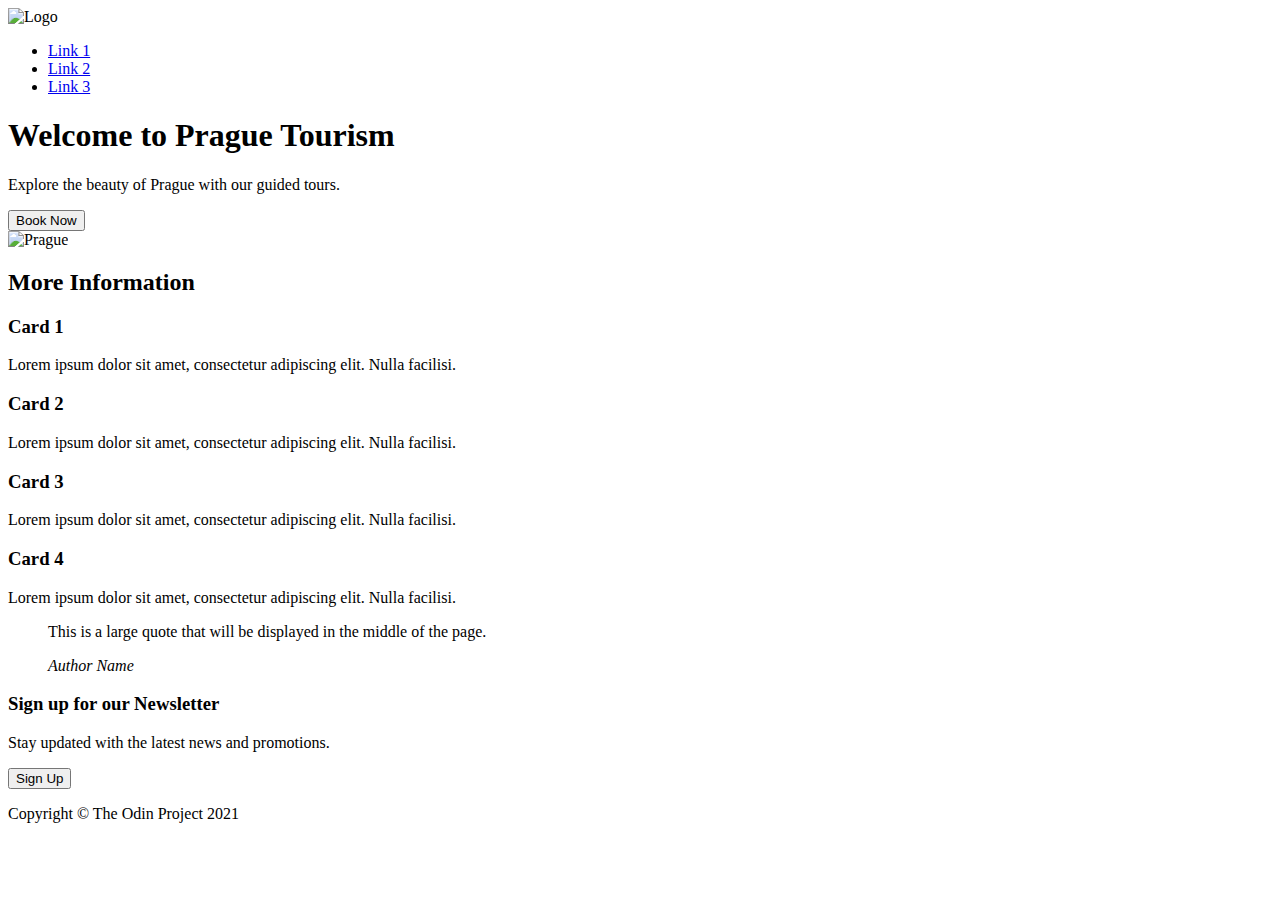
==== landing-page/index.html @ 8106cce4 "Add landing page HTML structure and content, add css file" ====
<!DOCTYPE html>
<html lang="en">
  <head>
    <meta charset="UTF-8" />
    <meta name="viewport" content="width=device-width, initial-scale=1.0" />
    <title>Prague Tourism</title>
  </head>
  <body>
    <header>
      <nav>
        <div class="logo">
          <img src="logo.png" alt="Logo" />
        </div>
        <ul class="nav-links">
          <li><a href="#">Link 1</a></li>
          <li><a href="#">Link 2</a></li>
          <li><a href="#">Link 3</a></li>
        </ul>
      </nav>
    </header>
    <main>
      <section class="hero">
        <div class="hero-content">
          <h1>Welcome to Prague Tourism</h1>
          <p>Explore the beauty of Prague with our guided tours.</p>
          <button class="btn">Book Now</button>
        </div>
        <div class="hero-image">
          <img src="prague.jpg" alt="Prague" />
        </div>
      </section>
      <section class="more-info">
        <h2>More Information</h2>
        <div class="card">
          <h3>Card 1</h3>
          <p>
            Lorem ipsum dolor sit amet, consectetur adipiscing elit. Nulla
            facilisi.
          </p>
        </div>
        <div class="card">
          <h3>Card 2</h3>
          <p>
            Lorem ipsum dolor sit amet, consectetur adipiscing elit. Nulla
            facilisi.
          </p>
        </div>
        <div class="card">
          <h3>Card 3</h3>
          <p>
            Lorem ipsum dolor sit amet, consectetur adipiscing elit. Nulla
            facilisi.
          </p>
        </div>
        <div class="card">
          <h3>Card 4</h3>
          <p>
            Lorem ipsum dolor sit amet, consectetur adipiscing elit. Nulla
            facilisi.
          </p>
        </div>
      </section>
      <section class="quote">
        <blockquote>
          <p>
            This is a large quote that will be displayed in the middle of the
            page.
          </p>
          <cite>Author Name</cite>
        </blockquote>
      </section>
      <section class="newsletter">
        <div class="card">
          <h3>Sign up for our Newsletter</h3>
          <p>Stay updated with the latest news and promotions.</p>
          <button class="btn">Sign Up</button>
        </div>
      </section>
    </main>
    <footer>
      <div class="footer-content">
        <p>Copyright &copy; The Odin Project 2021</p>
      </div>
    </footer>
  </body>
</html>
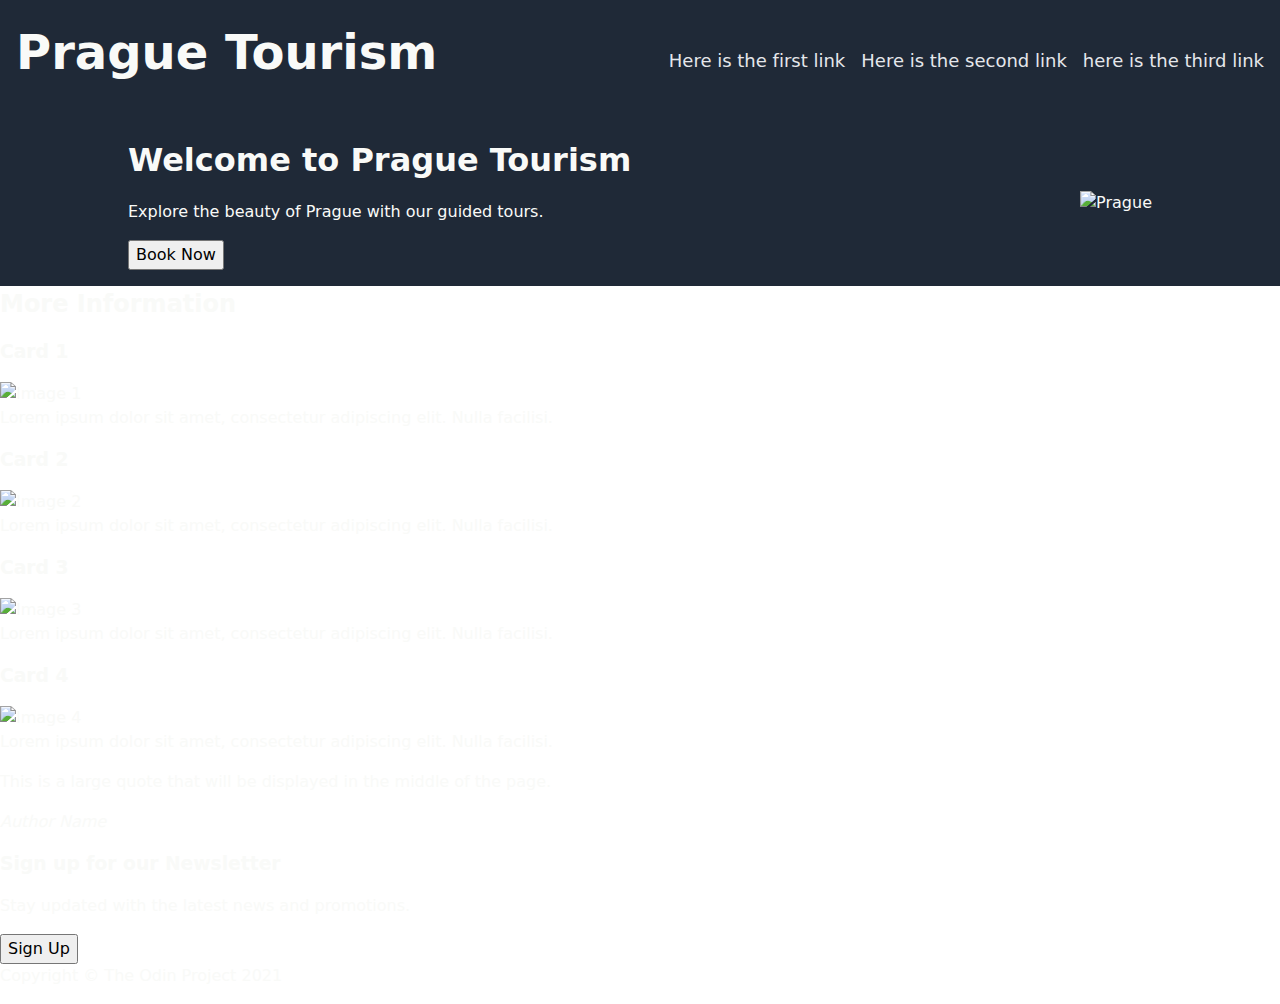
==== commit bf458691: "Add CSS reset, add navbar styling for background colour and text styling for links and title, add st" ====
--- a/landing-page/index.html
+++ b/landing-page/index.html
@@ -4,17 +4,18 @@
     <meta charset="UTF-8" />
     <meta name="viewport" content="width=device-width, initial-scale=1.0" />
     <title>Prague Tourism</title>
+    <link rel="stylesheet" href="./style.css" />
   </head>
   <body>
     <header>
       <nav>
         <div class="logo">
-          <img src="logo.png" alt="Logo" />
+          <h1>Prague Tourism</h1>
         </div>
         <ul class="nav-links">
-          <li><a href="#">Link 1</a></li>
-          <li><a href="#">Link 2</a></li>
-          <li><a href="#">Link 3</a></li>
+          <li><a href="#">Here is the first link</a></li>
+          <li><a href="#">Here is the second link</a></li>
+          <li><a href="#">here is the third link</a></li>
         </ul>
       </nav>
     </header>
@@ -33,6 +34,7 @@
         <h2>More Information</h2>
         <div class="card">
           <h3>Card 1</h3>
+          <img src="image1.jpg" alt="Image 1" />
           <p>
             Lorem ipsum dolor sit amet, consectetur adipiscing elit. Nulla
             facilisi.
@@ -40,6 +42,7 @@
         </div>
         <div class="card">
           <h3>Card 2</h3>
+          <img src="image2.jpg" alt="Image 2" />
           <p>
             Lorem ipsum dolor sit amet, consectetur adipiscing elit. Nulla
             facilisi.
@@ -47,6 +50,7 @@
         </div>
         <div class="card">
           <h3>Card 3</h3>
+          <img src="image3.jpg" alt="Image 3" />
           <p>
             Lorem ipsum dolor sit amet, consectetur adipiscing elit. Nulla
             facilisi.
@@ -54,6 +58,7 @@
         </div>
         <div class="card">
           <h3>Card 4</h3>
+          <img src="image4.jpg" alt="Image 4" />
           <p>
             Lorem ipsum dolor sit amet, consectetur adipiscing elit. Nulla
             facilisi.
--- a/landing-page/style.css
+++ b/landing-page/style.css
@@ -0,0 +1,171 @@
+/* ------------------ CSS Variables -------------- */
+:root {
+  /* Colours */
+  --dark-background-colour: #1f2937;
+  --main-text-colour: #f9faf8;
+  --secondary-text-colour: #e5e7eb;
+  --dark-text-colour: #1f2937;
+  --action-colour: #3882f6;
+  --secondary-background-colour: #e5e7eb;
+}
+
+/* --------------------- CSS Reset ------------------------------ */
+
+/* Box sizing rules */
+*,
+*::before,
+*::after {
+  box-sizing: border-box;
+}
+
+/* Set core root defaults */
+html {
+  color: var(--main-text-colour);
+  font-family: "Roboto", system-ui, -apple-system, BlinkMacSystemFont,
+    "Segoe UI", Oxygen, Ubuntu, Cantarell, "Open Sans", "Helvetica Neue",
+    sans-serif;
+  line-height: 1.5;
+}
+
+html:focus-within {
+  scroll-behavior: smooth;
+}
+
+/* Set core body defaults */
+body {
+  min-height: 100vh;
+  text-rendering: optimizeSpeed;
+  margin: 0;
+  display: grid;
+  grid-template-rows: auto auto 1fr auto;
+}
+
+/* Update default margin */
+h1,
+h2,
+h3,
+h4,
+h5,
+h6,
+p,
+figure,
+blockquote,
+ol,
+ul,
+dl,
+dd {
+  margin: 0 0 1rem;
+}
+
+/* Remove list styles on ul, ol elements with a list role, which suggests default styling will be removed */
+ul[role="list"],
+ol[role="list"] {
+  list-style: none;
+  padding: 0;
+  margin: 0;
+}
+
+/* A elements that don't have a class get default styles */
+a {
+  text-decoration-skip-ink: auto;
+  color: grey;
+  transition: background-color 0.2s, color 0.2s;
+  text-decoration: none;
+}
+
+a:hover,
+a:focus-visible {
+  color: grey;
+}
+
+/* Make images easier to work with */
+img,
+picture,
+svg {
+  max-width: 100%;
+  display: block;
+}
+
+svg {
+  fill: currentColor;
+}
+
+svg:not(:root) {
+  overflow: hidden;
+}
+
+/* Inherit fonts for inputs and buttons */
+input,
+button,
+textarea,
+select {
+  font: inherit;
+}
+
+button {
+  cursor: pointer;
+}
+
+/* Remove all animations, transitions and smooth scroll for people that prefer not to see them */
+@media (prefers-reduced-motion: reduce) {
+  html:focus-within {
+    scroll-behavior: auto;
+  }
+
+  *,
+  *::before,
+  *::after {
+    animation-duration: 0.01ms !important;
+    animation-iteration-count: 1 !important;
+    transition-duration: 0.01ms !important;
+    scroll-behavior: auto !important;
+  }
+}
+
+/* ---------- Accessibility ---------- */
+
+/* Focus Highlights */
+*:focus-visible {
+  outline: 0.125rem solid red;
+  outline-offset: 0.125rem;
+}
+
+/* ------------------ Navbar -------------- */
+
+nav {
+  display: flex;
+  justify-content: space-between;
+  align-items: center;
+  padding: 1rem;
+  background-color: var(--dark-background-colour);
+}
+
+.logo {
+  font-size: 24px;
+}
+
+.nav-links {
+  display: flex;
+  gap: 1rem;
+  justify-content: space-around;
+  font-size: 18px;
+}
+
+ul.nav-links {
+  list-style: none;
+  padding: 0;
+  margin: 0;
+}
+.nav-links a {
+    color: var(--secondary-text-colour);
+}
+
+/* ------------------ Hero -------------- */
+
+.hero {
+  display: flex;
+  justify-content: space-between;
+  align-items: center;
+  padding: 1rem 10%;
+  background-color: var(--dark-background-colour);
+}
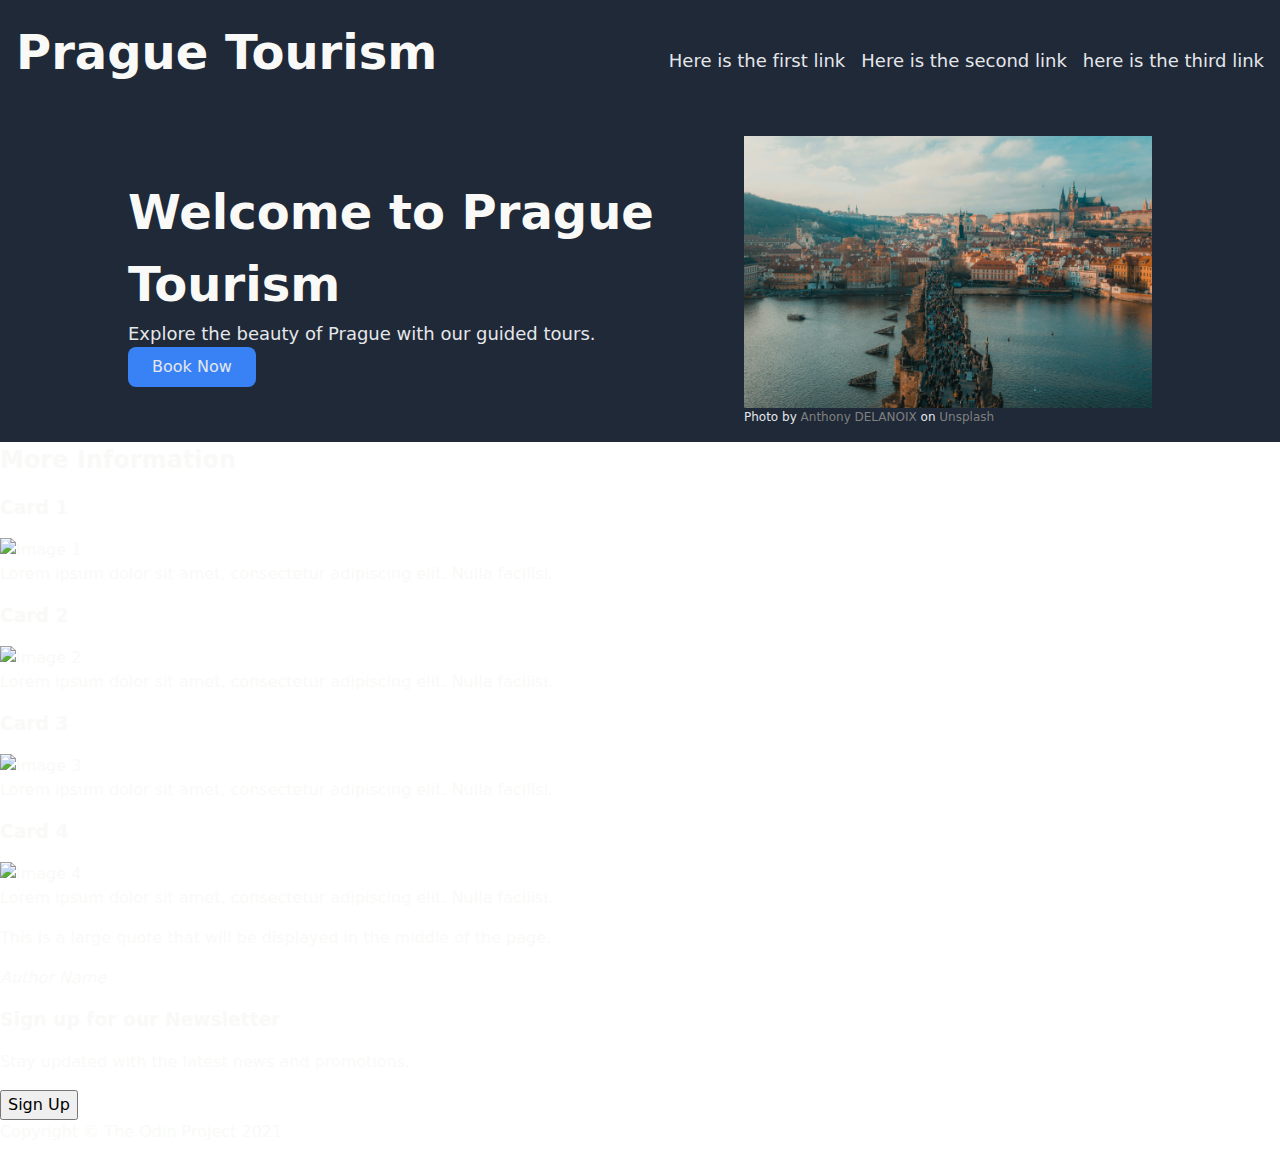
==== commit e26b6164: "Add prague hero image, add hero content styling for title, text, button, add in progress styling" ====
--- a/landing-page/index.html
+++ b/landing-page/index.html
@@ -27,9 +27,22 @@
           <button class="btn">Book Now</button>
         </div>
         <div class="hero-image">
-          <img src="prague.jpg" alt="Prague" />
+          <img src="./images/prague-bridge.jpg" alt="Prague Bridge" />
+          <p>
+            Photo by
+            <a
+              href="https://unsplash.com/@anthonydelanoix?utm_content=creditCopyText&utm_medium=referral&utm_source=unsplash"
+              >Anthony DELANOIX</a
+            >
+            on
+            <a
+              href="https://unsplash.com/photos/people-walking-on-bridge-aDxmYZtYj7g?utm_content=creditCopyText&utm_medium=referral&utm_source=unsplash"
+              >Unsplash</a
+            >
+          </p>
         </div>
       </section>
+
       <section class="more-info">
         <h2>More Information</h2>
         <div class="card">
@@ -65,6 +78,7 @@
           </p>
         </div>
       </section>
+
       <section class="quote">
         <blockquote>
           <p>
@@ -74,6 +88,7 @@
           <cite>Author Name</cite>
         </blockquote>
       </section>
+
       <section class="newsletter">
         <div class="card">
           <h3>Sign up for our Newsletter</h3>
--- a/landing-page/style.css
+++ b/landing-page/style.css
@@ -157,7 +157,7 @@
   margin: 0;
 }
 .nav-links a {
-    color: var(--secondary-text-colour);
+  color: var(--secondary-text-colour);
 }
 
 /* ------------------ Hero -------------- */
@@ -169,3 +169,41 @@
   padding: 1rem 10%;
   background-color: var(--dark-background-colour);
 }
+
+.hero-content h1 {
+  font-size: 48px;
+  font-weight: 900;
+  color: var(--main-text-colour);
+  margin: 0;
+}
+
+.hero-content p {
+  font-size: 18px;
+  color: var(--secondary-text-colour);
+  margin: 0;
+}
+
+.hero-content button {
+  display: flex;
+  align-items: center;
+  background-color: var(--action-colour);
+  color: var(--secondary-text-colour);
+  border: none;
+  padding: 0.5rem 1.5rem;
+  border-radius: 0.5rem;
+}
+
+.hero-image img {
+  width: 500px;
+  height: auto;
+}
+
+.hero-image p {
+  font-size: 12px;
+  color: var(--secondary-text-colour);
+  margin: 0;
+}
+
+.hero-image a:hover {
+    color: var(--action-colour);
+}
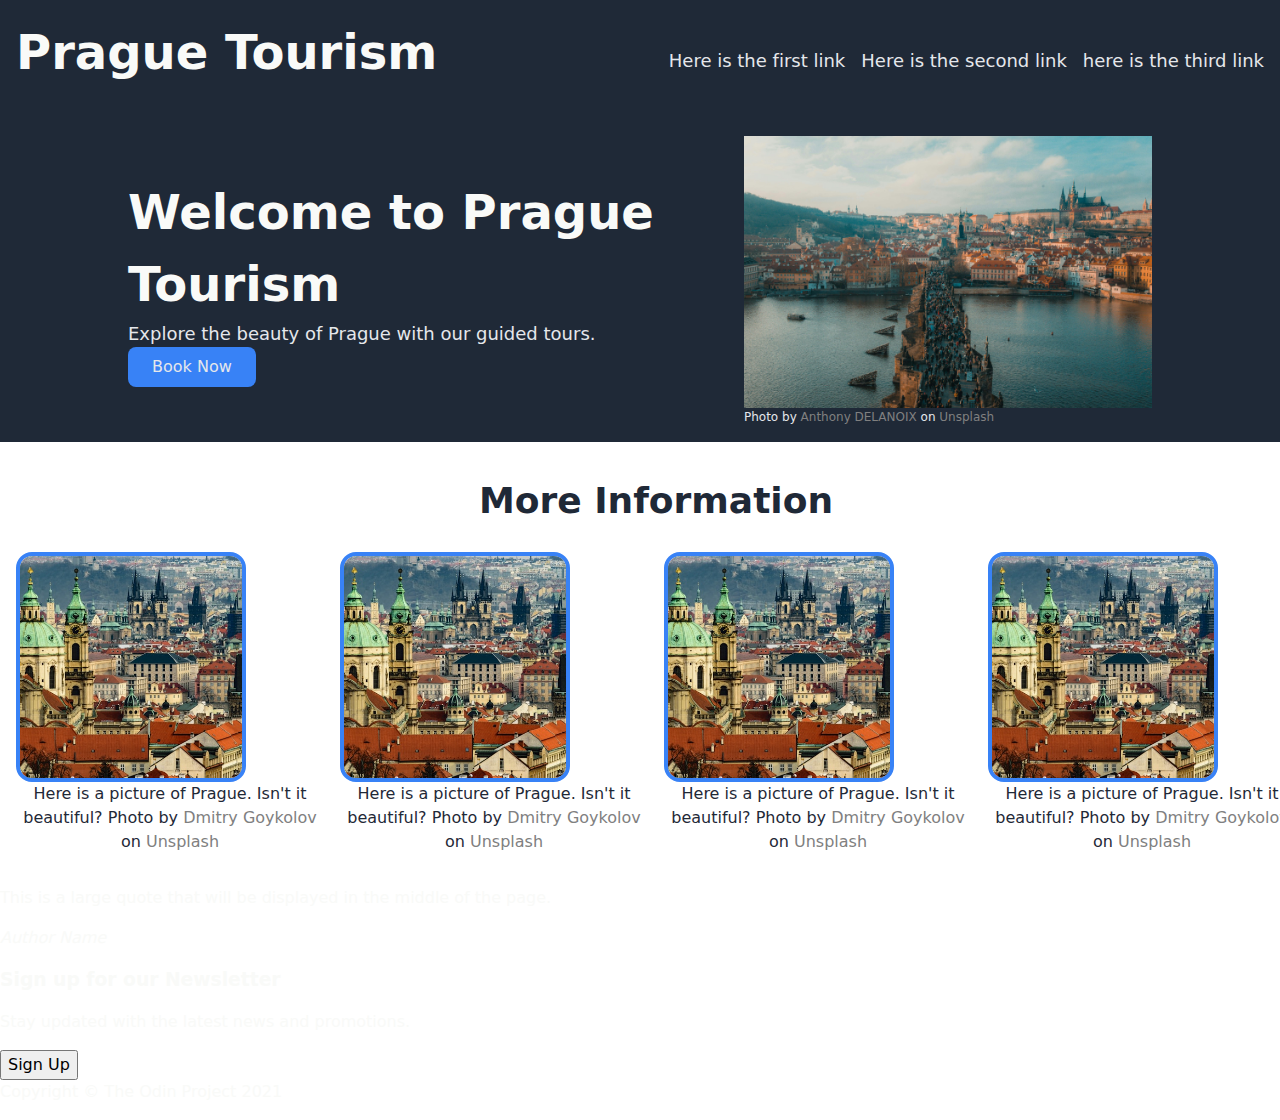
==== commit 676777c7: "Add information cards to landing page, title text, image cards, and image caption" ====
--- a/landing-page/index.html
+++ b/landing-page/index.html
@@ -45,37 +45,83 @@
 
       <section class="more-info">
         <h2>More Information</h2>
-        <div class="card">
-          <h3>Card 1</h3>
-          <img src="image1.jpg" alt="Image 1" />
-          <p>
-            Lorem ipsum dolor sit amet, consectetur adipiscing elit. Nulla
-            facilisi.
-          </p>
-        </div>
-        <div class="card">
-          <h3>Card 2</h3>
-          <img src="image2.jpg" alt="Image 2" />
-          <p>
-            Lorem ipsum dolor sit amet, consectetur adipiscing elit. Nulla
-            facilisi.
-          </p>
-        </div>
-        <div class="card">
-          <h3>Card 3</h3>
-          <img src="image3.jpg" alt="Image 3" />
-          <p>
-            Lorem ipsum dolor sit amet, consectetur adipiscing elit. Nulla
-            facilisi.
-          </p>
-        </div>
-        <div class="card">
-          <h3>Card 4</h3>
-          <img src="image4.jpg" alt="Image 4" />
-          <p>
-            Lorem ipsum dolor sit amet, consectetur adipiscing elit. Nulla
-            facilisi.
-          </p>
+        <div class="info-cards">
+          <div class="card">
+            <img
+              class="card-image"
+              src="./images/prague-view.jpg"
+              alt="Image of a view of old buildings in Prague."
+            />
+            <p class="card-text">
+              Here is a picture of Prague. Isn't it beautiful? Photo by
+              <a
+                href="https://unsplash.com/@dmitrypraguephotos?utm_content=creditCopyText&utm_medium=referral&utm_source=unsplash"
+                >Dmitry Goykolov</a
+              >
+              on
+              <a
+                href="https://unsplash.com/photos/multicolored-city-skyline-at-daytime-X8Vo9rGVPS8?utm_content=creditCopyText&utm_medium=referral&utm_source=unsplash"
+                >Unsplash</a
+              >
+            </p>
+          </div>
+          <div class="card">
+            <img
+              class="card-image"
+              src="./images/prague-view.jpg"
+              alt="Image of a view of old buildings in Prague."
+            />
+            <p class="card-text">
+              Here is a picture of Prague. Isn't it beautiful? Photo by
+              <a
+                href="https://unsplash.com/@dmitrypraguephotos?utm_content=creditCopyText&utm_medium=referral&utm_source=unsplash"
+                >Dmitry Goykolov</a
+              >
+              on
+              <a
+                href="https://unsplash.com/photos/multicolored-city-skyline-at-daytime-X8Vo9rGVPS8?utm_content=creditCopyText&utm_medium=referral&utm_source=unsplash"
+                >Unsplash</a
+              >
+            </p>
+          </div>
+          <div class="card">
+            <img
+              class="card-image"
+              src="./images/prague-view.jpg"
+              alt="Image of a view of old buildings in Prague."
+            />
+            <p class="card-text">
+              Here is a picture of Prague. Isn't it beautiful? Photo by
+              <a
+                href="https://unsplash.com/@dmitrypraguephotos?utm_content=creditCopyText&utm_medium=referral&utm_source=unsplash"
+                >Dmitry Goykolov</a
+              >
+              on
+              <a
+                href="https://unsplash.com/photos/multicolored-city-skyline-at-daytime-X8Vo9rGVPS8?utm_content=creditCopyText&utm_medium=referral&utm_source=unsplash"
+                >Unsplash</a
+              >
+            </p>
+          </div>
+          <div class="card">
+            <img
+              class="card-image"
+              src="./images/prague-view.jpg"
+              alt="Image of a view of old buildings in Prague."
+            />
+            <p class="card-text">
+              Here is a picture of Prague. Isn't it beautiful? Photo by
+              <a
+                href="https://unsplash.com/@dmitrypraguephotos?utm_content=creditCopyText&utm_medium=referral&utm_source=unsplash"
+                >Dmitry Goykolov</a
+              >
+              on
+              <a
+                href="https://unsplash.com/photos/multicolored-city-skyline-at-daytime-X8Vo9rGVPS8?utm_content=creditCopyText&utm_medium=referral&utm_source=unsplash"
+                >Unsplash</a
+              >
+            </p>
+          </div>
         </div>
       </section>
 
--- a/landing-page/style.css
+++ b/landing-page/style.css
@@ -205,5 +205,48 @@
 }
 
 .hero-image a:hover {
+  color: var(--action-colour);
+}
+
+/* ------------------ information cards -------------- */
+
+.more-info {
+  width: 100%;
+  display: grid;
+  grid-template-rows: repeat(2, auto);
+  grid-template-columns: auto;
+  gap: 8px;
+  margin: 1rem;
+}
+
+.more-info h2 {
+  font-size: 36px;
+  color: var(--dark-text-colour);
+  font-weight: 900;
+  text-align: center;
+  margin: 1rem;
+}
+
+.info-cards {
+  width: 100%;
+  display: flex;
+  gap: 16px;
+  justify-content: space-evenly;
+  align-items: center;
+}
+
+.card-image {
+  border: 0.3rem solid var(--action-colour);
+  border-radius: 1rem;
+  height: 230px;
+  width: 230px;
+  object-fit: cover;
+}
+
+.card-text {
+    text-align: center;
+    color: var(--dark-text-colour);
+}
+.card-text a:hover {
     color: var(--action-colour);
-}
+}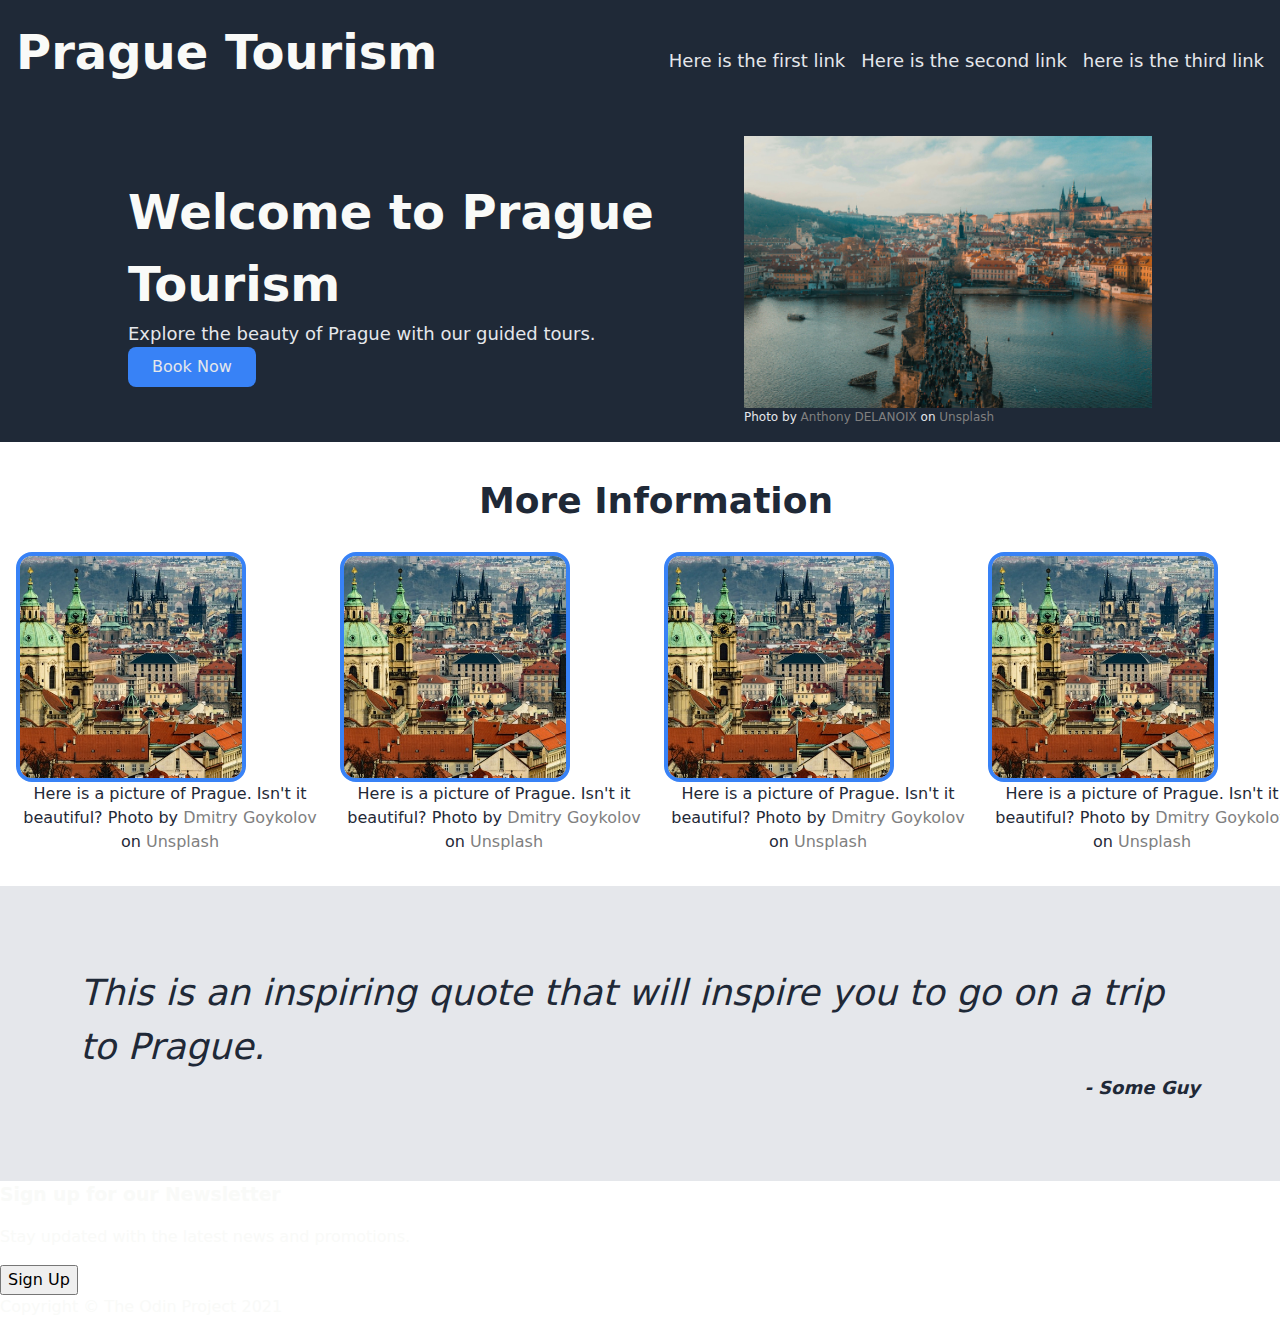
==== commit edaf6cdd: "Add quote section with blockquote element and proper styling" ====
--- a/landing-page/index.html
+++ b/landing-page/index.html
@@ -128,10 +128,9 @@
       <section class="quote">
         <blockquote>
           <p>
-            This is a large quote that will be displayed in the middle of the
-            page.
+            This is an inspiring quote that will inspire you to go on a trip to Prague.
           </p>
-          <cite>Author Name</cite>
+          <cite>- Some Guy</cite>
         </blockquote>
       </section>
 
--- a/landing-page/style.css
+++ b/landing-page/style.css
@@ -249,4 +249,36 @@
 }
 .card-text a:hover {
     color: var(--action-colour);
-}+}
+
+/* ------------------ Quote -------------- */
+
+.quote {
+  display: flex;
+  justify-content: center;
+  align-items: center;
+  padding: 5rem;
+  background-color: var(--secondary-background-colour);
+  color: var(--dark-text-colour);
+}
+
+blockquote {
+    font-size: 36px;
+    font-style: italic;
+    font-weight: lighter;
+    margin: 0;
+}
+
+blockquote p {
+    margin: 0;
+}
+
+cite {
+    font-size: 18px;
+    font-weight: bold;
+    margin: 0;
+    display: block;
+    text-align: right;
+}
+
+/* ------------------ call to action -------------- */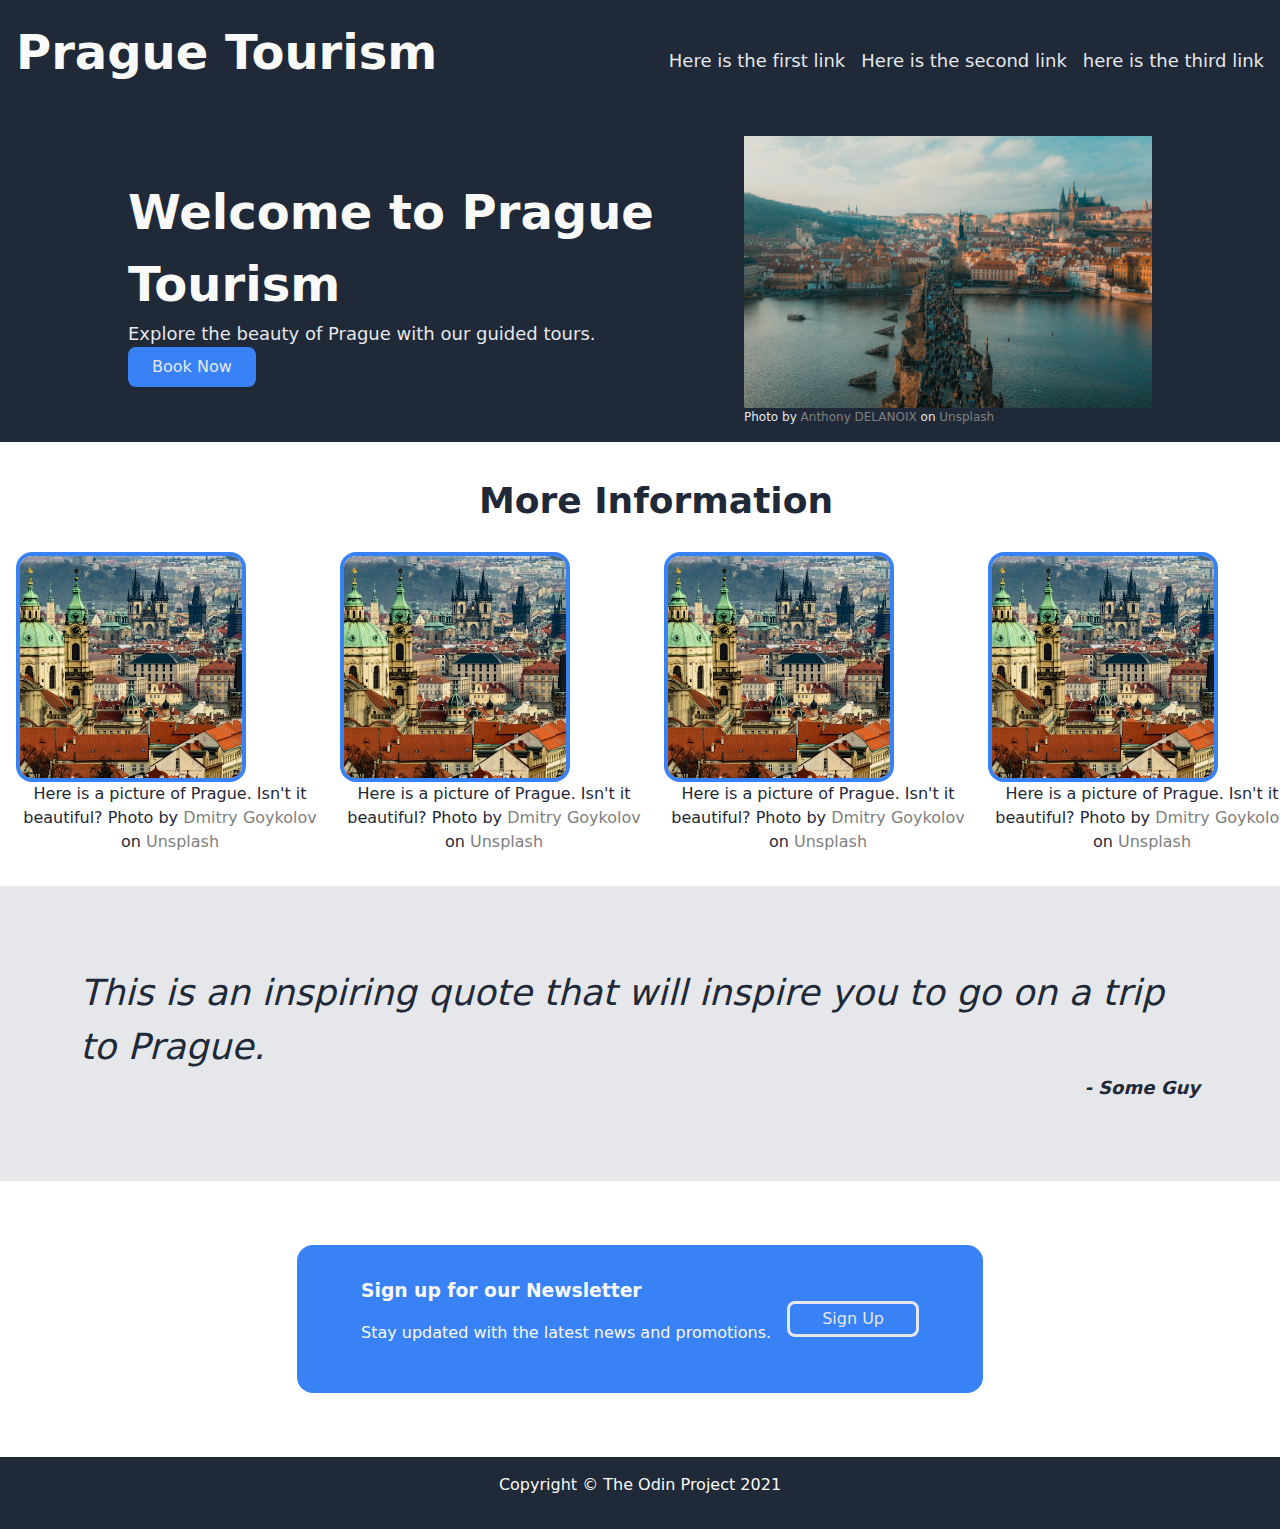
==== commit e42804f4: "Update landing page call to action styling and structure, add newsletter button title, desc text, bu" ====
--- a/landing-page/index.html
+++ b/landing-page/index.html
@@ -128,16 +128,19 @@
       <section class="quote">
         <blockquote>
           <p>
-            This is an inspiring quote that will inspire you to go on a trip to Prague.
+            This is an inspiring quote that will inspire you to go on a trip to
+            Prague.
           </p>
           <cite>- Some Guy</cite>
         </blockquote>
       </section>
 
       <section class="newsletter">
-        <div class="card">
-          <h3>Sign up for our Newsletter</h3>
-          <p>Stay updated with the latest news and promotions.</p>
+        <div class="action-card">
+          <div class="action-content">
+            <h3>Sign up for our Newsletter</h3>
+            <p>Stay updated with the latest news and promotions.</p>
+          </div>
           <button class="btn">Sign Up</button>
         </div>
       </section>
--- a/landing-page/style.css
+++ b/landing-page/style.css
@@ -281,4 +281,51 @@
     text-align: right;
 }
 
-/* ------------------ call to action -------------- */+/* ------------------ call to action / newsletter -------------- */
+
+.newsletter {
+    display: flex;
+    justify-content: center;
+    align-items: center;
+}
+
+.action-card {
+    background-color: var(--action-colour);
+    display: flex;
+    margin: 4rem;
+    padding: 2rem 4rem;
+    width: auto;
+    gap: 16px;
+    align-items: center;
+    border-radius: 1rem;
+}
+
+.action-card button {
+    margin-left: auto;
+    display: flex;
+    align-items: center;
+    background-color: var(--action-colour);
+    color: var(--secondary-text-colour);
+    border: none;
+    padding: 0.2rem 2rem;
+    border-radius: 0.5rem;
+}
+
+.action-card .btn {
+    border: 0.2rem solid var(--secondary-text-colour);
+}
+
+.action-card .btn:hover {
+    background-color: var(--secondary-text-colour);
+    color: var(--dark-text-colour);
+}
+
+/* ------------------ Footer -------------- */
+
+footer {
+    display: flex;
+    justify-content: center;
+    align-items: center;
+    padding: 1rem;
+    background-color: var(--dark-background-colour);
+}